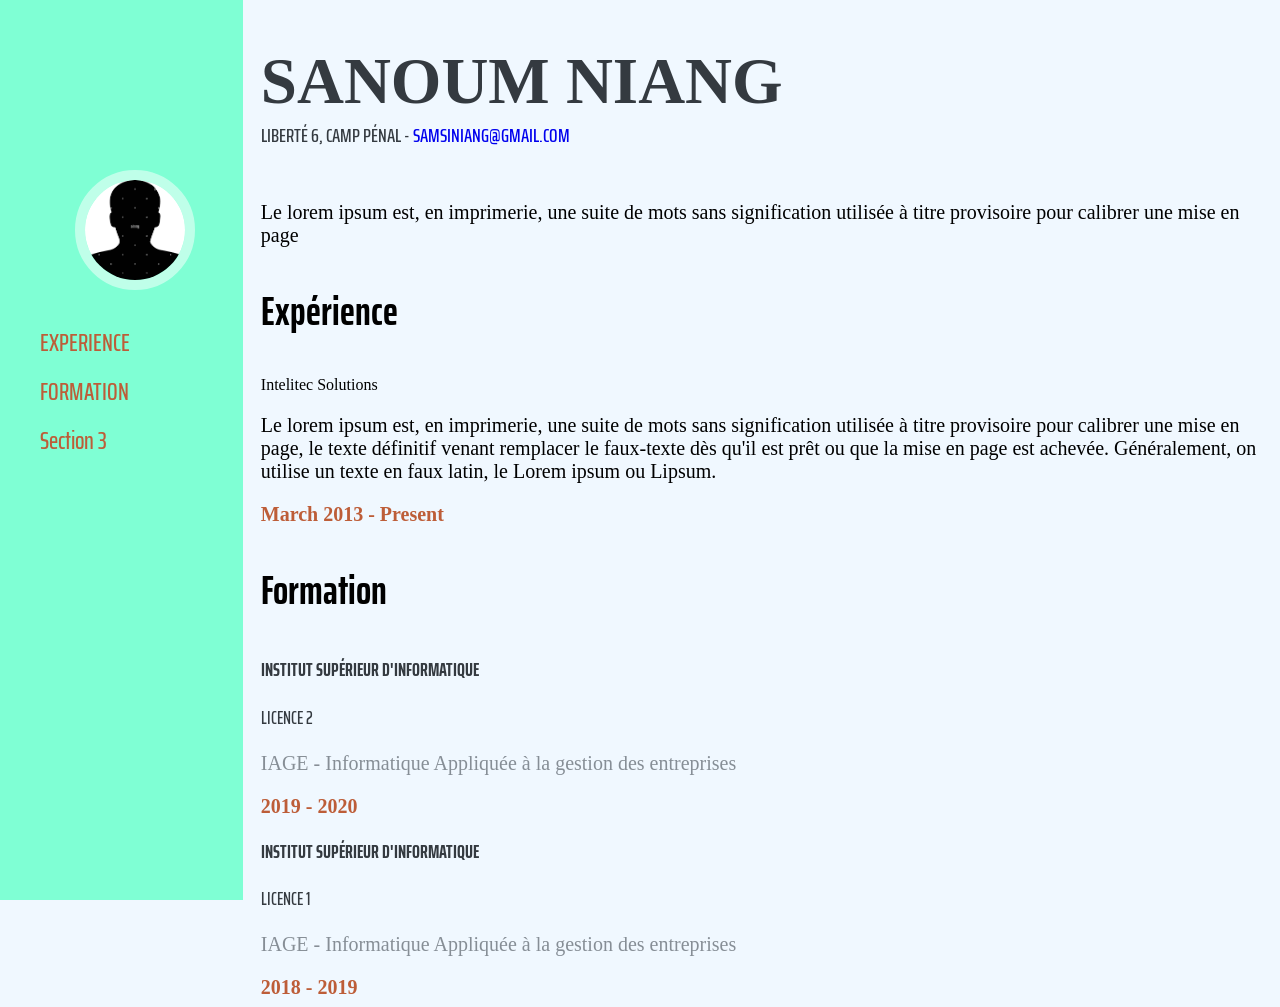
==== index.html @ 109d2ab6 "ajout du fichier index" ====
<!DOCTYPE html>
<html lang="fr">
  <head>
    <meta charset="UTF-8">
    <title>CV</title>
    <link rel="stylesheet" href="cv.css" />
    <link href="https://fonts.googleapis.com/css2?family=Saira+Extra+Condensed:wght@300&display=swap" rel="stylesheet"> 
  </head>
    
    <body>

        <div id="nav">
            <div id="menu">
                <img src="index.png" id="profil" alt="photo de profil"/>
                <ul>
                    <li><a href="#Experience">EXPERIENCE</a>
                    <li><a href="#Formation">FORMATION</a>
                    <li><a href="#FAQ">Section 3</a>
                </ul>
            </div>
        </div>
        
        <div id="content">

            <div>
                <h1>Sanoum NIANG</h1>
                <p id="adress">Liberté 6, Camp pénal - <a href="#">samsiniang@gmail.com</a></p>
                <p class="desc_perso">
                    Le lorem ipsum est, en imprimerie, une suite de mots sans signification utilisée à titre provisoire pour calibrer une mise en page
                </p>
            </div>
            
          <h2 class="gTitre" id="Experience">Expérience</h2>

          <div class="">
            <div class="">
              <h3 class=""></h3>
              <div class="">Intelitec Solutions</div>
              <p>
                  Le lorem ipsum est, en imprimerie, une suite de mots sans signification utilisée à titre provisoire pour calibrer une mise en page, le texte définitif venant remplacer le faux-texte dès qu'il est prêt ou que la mise en page est achevée. Généralement, on utilise un texte en faux latin, le Lorem ipsum ou Lipsum.
                </p>
            </div>
            <div class="desc_b_annee">
              <span class="desc_annee">March 2013 - Present</span>
            </div>
          </div>
            
          <h2 class="gTitre" id="Formation">Formation</h2>

          <div class="">
            <div class="">
              <h3 class="">Institut supérieur d'informatique</h3>
              <div class="soutitre">Licence 2</div>
              <p class="desc_soustitre">IAGE - Informatique Appliquée à la gestion des entreprises</p>
            </div>
            <div class="desc_b_annee">
              <span class="desc_annee">2019 - 2020</span>
            </div>
          </div>
            
          <div class="">
            <div class="">
              <h3 class="">Institut supérieur d'informatique</h3>
              <div class="soutitre">Licence 1</div>
              <p class="desc_soustitre">IAGE - Informatique Appliquée à la gestion des entreprises</p>
            </div>
            <div class="desc_b_annee">
              <span class="desc_annee">2018 - 2019</span>
            </div>
          </div>    
        
        </div>

    </body>
    
</html>
---- cv.css ----
body {
    background-color: aliceblue;
}

#nav {
    height: 100%;
    position: fixed;
    left: 0;
    top: 0;
    width: 19%;
    height: 100%; 
    background-color: aquamarine;
    font-family: 'Saira Extra Condensed';
}

#profil {
    width: 100px;
    height: 100px;
    border-radius: 50%;
    margin-left: 75px;
    border: 10px solid rgba(255,255,255,.5);
}

#menu {
  margin-top: 70%;
}

#menu li {
    list-style-type: none;
    font-weight: 500;
    padding-top: 10px;
}

#menu li a {
    text-decoration: none;
    color: #bd5d38;
    font-size: 25px;
}

/*Tout le contenu de la page*/
#content {
    width: 80%;
    margin-left: 20%;
}

/*Partie grand titre*/
.gTitre {
    font-size: 40px;
    font-family: cursive, 'Saira Extra Condensed',serif;
}

.soutitre {
    text-transform: uppercase;
    font-weight: 500;
    font-family: 'Saira Extra Condensed',serif;
    font-size: 1.15rem;
    color: #343a40;
}

.desc_soustitre {
    font-family: 'Open Sans',serif;
    color: #868e96;
}

.desc_b_annee {
    font-weight: 600;
    font-size: 20px;
}

.desc_annee {
    text-align: right;
    color: #bd5d38 !important;
}

/*FIN PARTIE DESCRIPTION GRAND TITRE*/

h1 {
    text-transform: uppercase;
    font-weight: 600;
    font-size: 65px;
    margin-bottom: 0px;
    color: #343a40;
}

h3 {
    font-family: 'Saira Extra Condensed',serif;
    font-weight: 700;
    text-transform: uppercase;
    color: #343a40;
}

p {
    font-size: 20px;
}

#adress {
    margin-top: 0;
    text-transform: uppercase;
    font-weight: 500;
    font-family: 'Saira Extra Condensed',serif;
    font-size: 20px;
    color: #343a40;
}

#adress a {
    text-decoration: none;
}

.desc_perso {
    margin-top: 50px;   
}
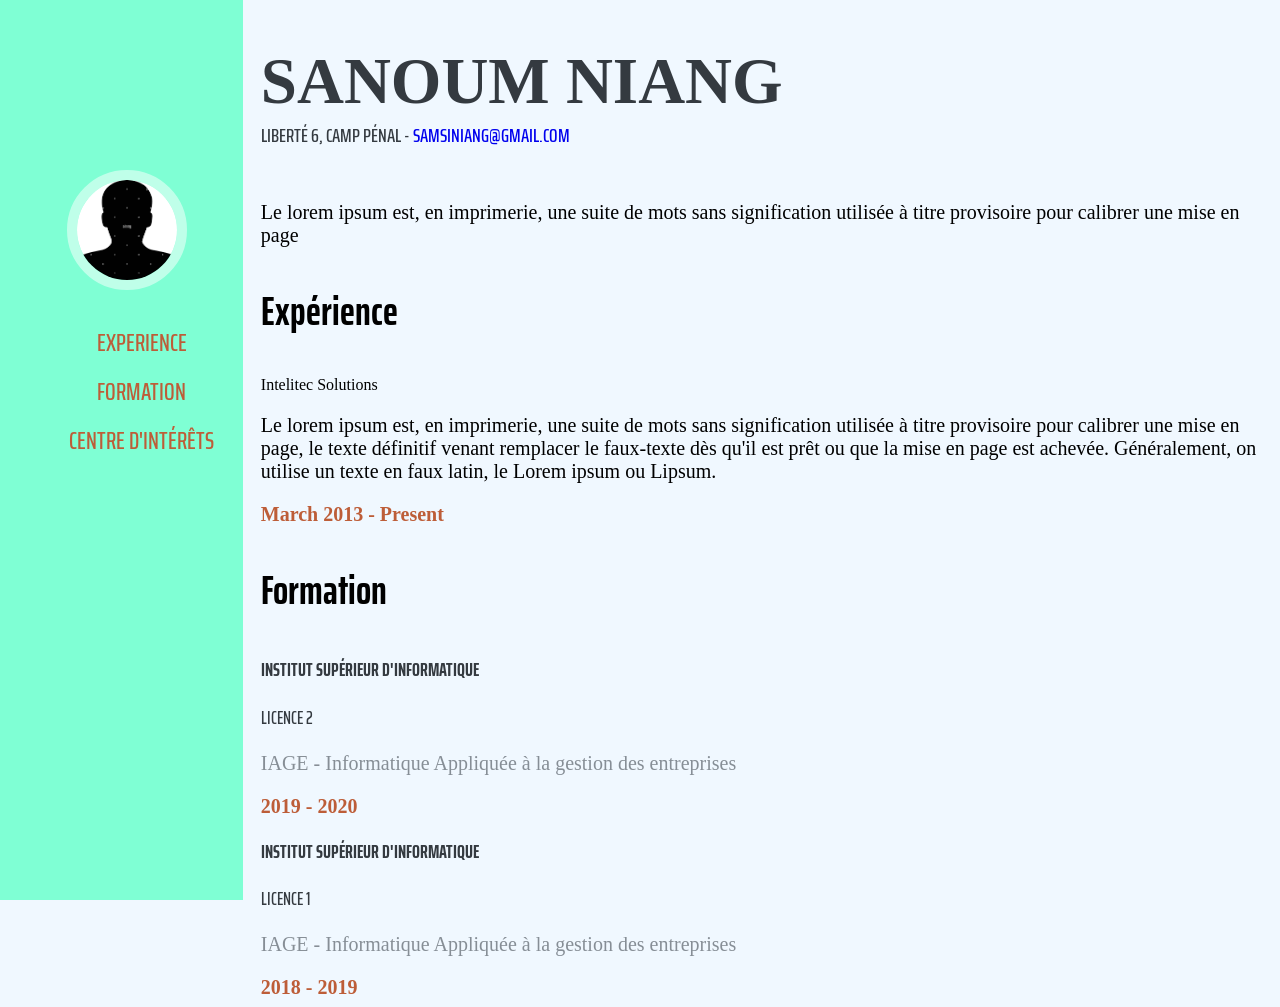
==== commit a75ffba4: "ajout du fichier index" ====
--- a/index.html
+++ b/index.html
@@ -15,7 +15,7 @@
                 <ul>
                     <li><a href="#Experience">EXPERIENCE</a>
                     <li><a href="#Formation">FORMATION</a>
-                    <li><a href="#FAQ">Section 3</a>
+                    <li><a href="#FAQ">centre d'intérêts</a>
                 </ul>
             </div>
         </div>
--- a/cv.css
+++ b/cv.css
@@ -11,13 +11,14 @@
     height: 100%; 
     background-color: aquamarine;
     font-family: 'Saira Extra Condensed';
+    text-align: center;
 }
 
 #profil {
     width: 100px;
     height: 100px;
     border-radius: 50%;
-    margin-left: 75px;
+    margin-left: 10px;
     border: 10px solid rgba(255,255,255,.5);
 }
 
@@ -35,6 +36,7 @@
     text-decoration: none;
     color: #bd5d38;
     font-size: 25px;
+    text-transform: uppercase;
 }
 
 /*Tout le contenu de la page*/
@@ -108,5 +110,4 @@
 
 .desc_perso {
     margin-top: 50px;   
-}
-
+}
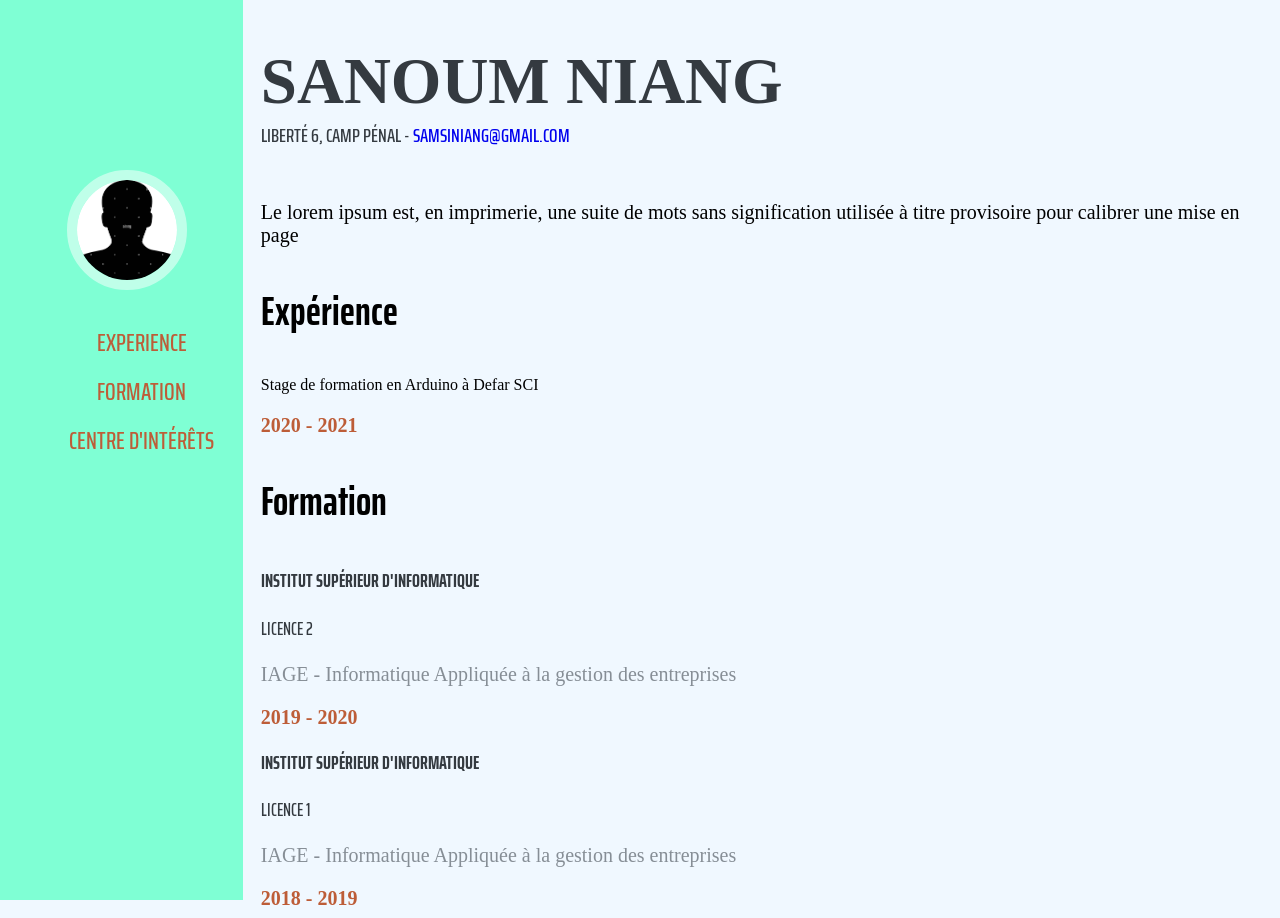
==== commit 3099ad7c: "modification du fichier index" ====
--- a/index.html
+++ b/index.html
@@ -35,13 +35,13 @@
           <div class="">
             <div class="">
               <h3 class=""></h3>
-              <div class="">Intelitec Solutions</div>
+              <div class="">Stage de formation en Arduino à Defar SCI</div>
               <p>
-                  Le lorem ipsum est, en imprimerie, une suite de mots sans signification utilisée à titre provisoire pour calibrer une mise en page, le texte définitif venant remplacer le faux-texte dès qu'il est prêt ou que la mise en page est achevée. Généralement, on utilise un texte en faux latin, le Lorem ipsum ou Lipsum.
+                  <!--Le lorem ipsum est, en imprimerie, une suite de mots sans signification utilisé.-->
                 </p>
             </div>
             <div class="desc_b_annee">
-              <span class="desc_annee">March 2013 - Present</span>
+              <span class="desc_annee">2020 - 2021</span>
             </div>
           </div>
             
